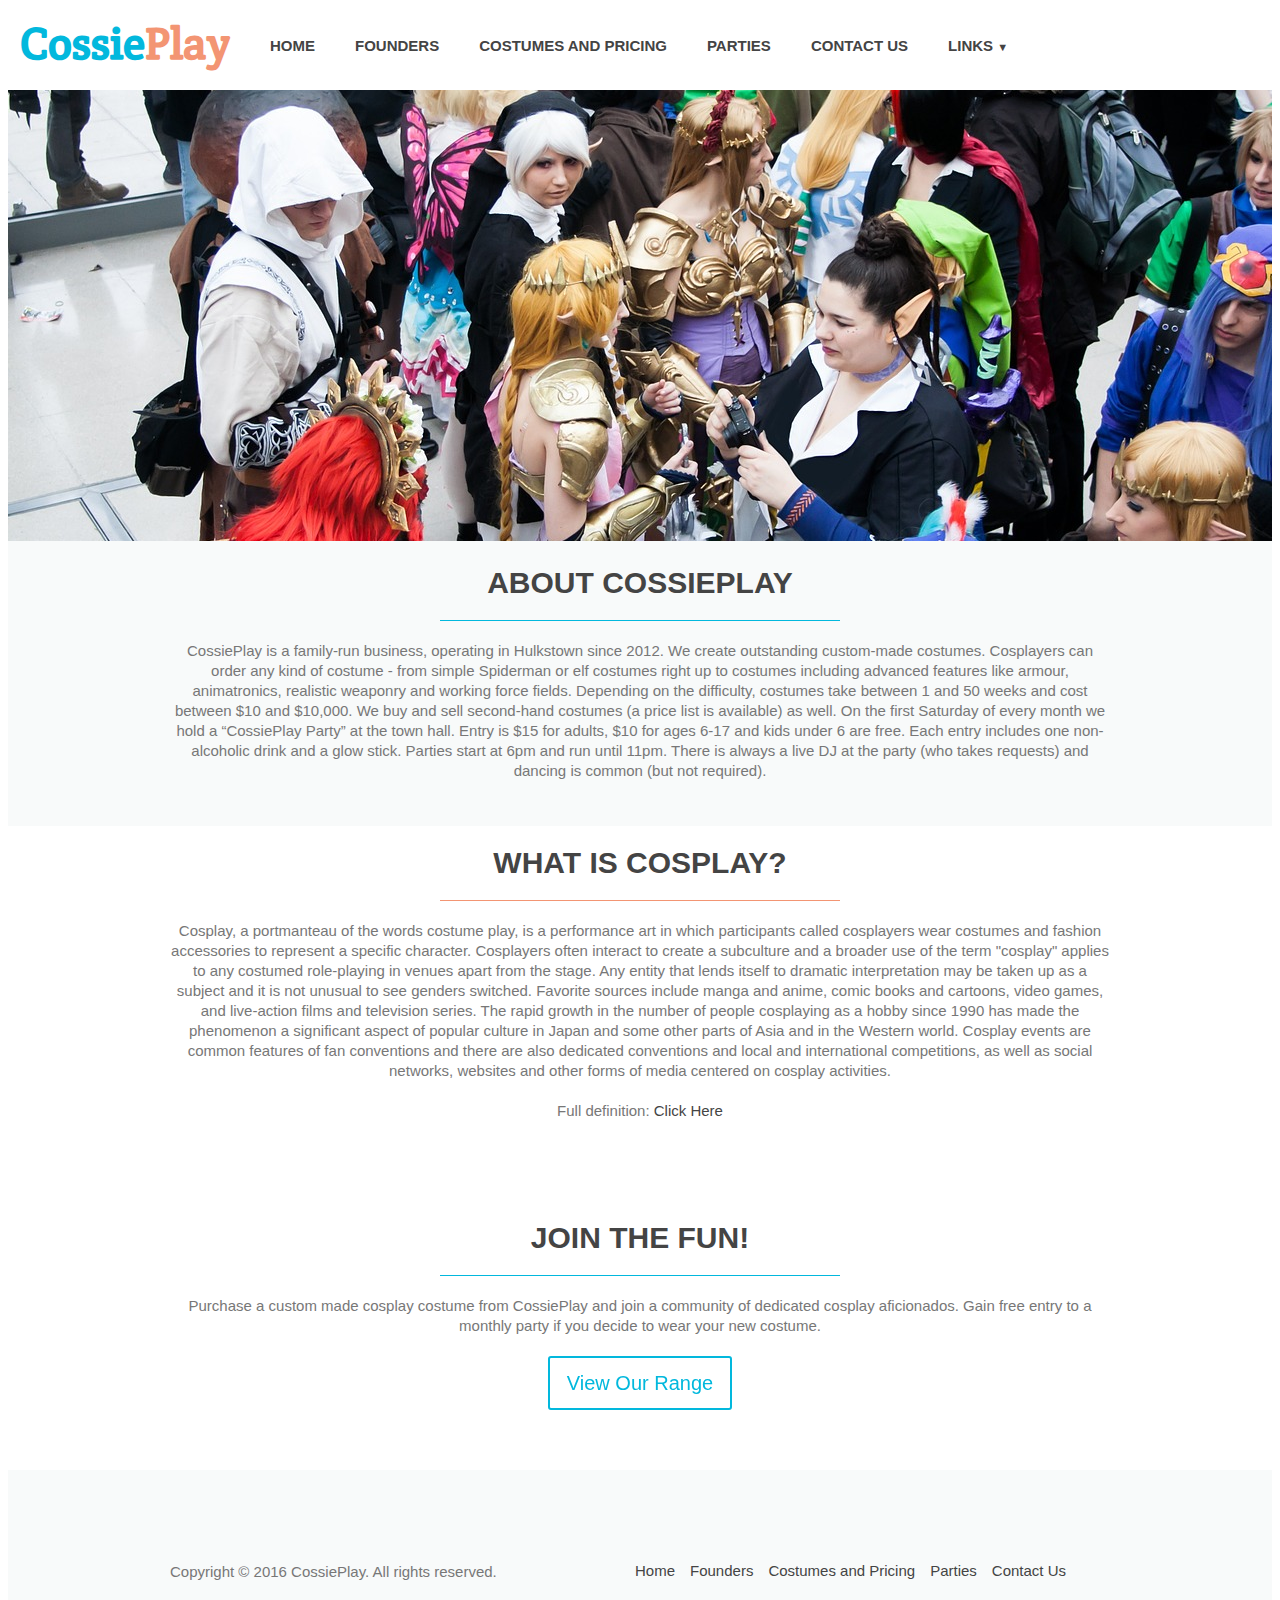
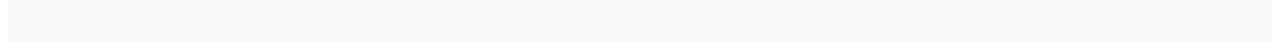
==== CossiePlay/index.html @ be0050b6 "added website files" ====
<!DOCTYPE HTML>
<html>
<head>
  <meta http-equiv="content-type" content="text/html; charset=utf-8">
  <title>CossiePlay - Welcome</title>
  <link rel="stylesheet" type="text/css" href="styles/style.css">
  <link href="http://fonts.googleapis.com/css?family=Crete+Round" rel="stylesheet" type="text/css">
</head>

<body>

    <header>
        <div class="wrapper">
            <h1><a href="index.html"><span class="color1">Cossie<span class="color2">Play</span></h1>
            <nav class="menu">
                  <ul class="clearfix">
                        <li><a href="index.html">Home</a></li>
                        <li><a href="founders.html">Founders</a></li>
                        <li><a href="#">Costumes and Pricing</a></li>
                        <li><a href="#">Parties</a></li>
                        <li><a href="contact.html">Contact Us</a></li>
                        <li><a href="#">Links <span class="arrow">&#9660;</a>
                                <ul class="sub-menu">
                                    <li><a href="https://en.wikipedia.org/wiki/Cosplay">Wikipedia Cosplay</a></li>
                                    <li><a href="http://www.cosplay.com">Cosplay Community</a></li>
                                    <li><a href="http://www.cosplaytutorial.com/index.php">Cosplay Tutorials</a></li>
                                </ul>
                        </li>
                  </ul>
            </nav>
      </div>
    </header>

    <div id="main-image">
        <div class="wrapper">
        </div>
    </div>

    <div id="desc">
        <div class="wrapper">
            <article>
                  <h3>About CossiePlay</h3>
                  <p>CossiePlay is a family-run business, operating in Hulkstown since 2012. We create outstanding custom-made costumes. Cosplayers can order any kind of costume - from simple Spiderman or elf costumes right up to costumes including advanced features like armour, animatronics, realistic weaponry and working force fields. Depending on the difficulty, costumes take between 1 and 50 weeks and cost between $10 and $10,000.
                  We buy and sell second-hand costumes (a price list is available) as well.
                  On the first Saturday of every month we hold a “CossiePlay Party” at the town hall. Entry is $15 for adults, $10 for ages 6-17 and kids under 6 are free. Each entry includes one non-alcoholic drink and a glow stick. Parties start at 6pm and run until 11pm. There is always a live DJ at the party (who takes requests) and dancing is common (but not required).</p>
            </article>
        </div>
    </div>

    <div id="cosplaydef">
        <div class="wrapper">
            <article>
                  <h3>What is Cosplay?</h3>
                  <p>Cosplay, a portmanteau of the words costume play, is a performance art in which participants called cosplayers wear costumes and fashion accessories to represent a specific character. Cosplayers often interact to create a subculture and a broader use of the term "cosplay" applies to any costumed role-playing in venues apart from the stage. Any entity that lends itself to dramatic interpretation may be taken up as a subject and it is not unusual to see genders switched. Favorite sources include manga and anime, comic books and cartoons, video games, and live-action films and television series.

                  The rapid growth in the number of people cosplaying as a hobby since 1990 has made the phenomenon a significant aspect of popular culture in Japan and some other parts of Asia and in the Western world. Cosplay events are common features of fan conventions and there are also dedicated conventions and local and international competitions, as well as social networks, websites and other forms of media centered on cosplay activities.
                  <br></br>
                  Full definition: <a href="https://en.wikipedia.org/wiki/Cosplay">Click Here</a>
                  </p>

            </article>
        </div>
    </div>

    <div id="cta">
        <div class="wrapper">
            <h3>Join the Fun!</h3>
            <p>Purchase a custom made cosplay costume from CossiePlay and join a community of dedicated cosplay aficionados. Gain free entry to a monthly party if you decide to wear your new costume.</p>
            <a href="#" class="button-1">View Our Range</a>
        </div>
    </div>

    <footer>
        <div class="wrapper">
            <div id="footer-info">
                  <p>Copyright © 2016 CossiePlay. All rights reserved.</p>
            </div>
            <div id="footer-links">
                <ul>
                  <li><a href="index.html">Home</a></li>
                  <li><a href="founders.html">Founders</a></li>
                  <li><a href="#">Costumes and Pricing</a></li>
                  <li><a href="#">Parties</a></li>
                  <li><a href="contact.html">Contact Us</a></li>
                </ul>
            </div>
            <div class="clear"></div>
        </div>
    </footer>
---- CossiePlay/styles/style.css ----
body {
        background-color: #fff;
        color: #777;
        font: normal 15px "Helvetica Neue", Arial, Helvetica, Geneva, sans-serif;
}

p {
        line-height: 20px;
        margin-bottom: 20px;
}

h1 {
        font-family: 'Crete Round', serif;
        font-weight: bold;
        color: #444;
        font-size: 45px;
        margin-bottom: 20px;
}

h2 {
        font-weight: 300;
        color: #444;
        font-size: 55px;
        text-transform: uppercase;
        text-align: center;
        margin-bottom: 20px;
}

h3 {
        font-size: 30px;
        color: #444;
        font-weight: bold;
        text-transform: uppercase;
        text-align: center;
        margin-bottom: 20px;
}

h4{
        font-size: 24px;
        color: #444;
        font-weight: bold;
        text-transform: uppercase;
        margin-bottom: 20px;
}

h5 {
        font-size: 15px;
        color: #444;
        font-weight: bold;
        text-transform: uppercase;
}

a {
        text-decoration: none;
        color: #444;
}

a:hover {
        color: #02b8dd;
}

strong {
        font-weight: bold;
}

small {
        font-size: 13px;
        color: #777;
        font-style: italic;
}

.clear {
        clear : both;
}

.wrapper {
        margin: 0 auto;
        padding: 0 10px;
        width: 940px;
}

header {
        margin-top: -15px;
        height: 90px;

}

header h1 {
        float: left;
        margin-top: 14px;
        margin-left: -150px;
        margin-right: 20px;
}

header h1 .color1 {
        color: #02b8dd;
}

header h1 .color2 {
        color: #f39573;
}

.clearfix:after {
        display: block;
        clear: both;
}

.menu .arrow {
        font-size: 11px;
        line-height: 0%;
}

.menu li:hover .sub-menu {
        z-index: 1;
        opacity: 1;
}

.sub-menu {
        width: 160%;
        padding: 0px 0px;
        position: absolute;
        top: 100%;
        left: 0px;
        z-index: -1;
        opacity: 0;
        transition:opacity linear 0.15s;
        box-shadow: 0px 2px 3px rgba(0, 0, 0, 0.2);
        background: #f8fafa;
}

.sub-menu li {
        display: block;
        margin-top: 10px;
        margin-bottom: 10px;
}

.sub-menu li a {
        padding: 0px 0px;
        display: block;
}


.sub-menu li a:hover, .sub-menu .current-item a {
        color: #02b8dd;
}

header nav ul li {
        float: left;
        position: relative;
        display: block;
        margin-top: 37px;
        margin-left: 20px;
        padding: 0;
}

header nav ul li a {
        color: #444;
        text-transform: uppercase;
        font-weight: bold;
        display: block;
        margin-right: 20px;
}

#main-image {
        height: 450px;
        padding-top: 1px;
        background: #f8fafa url('../images/book-fair.jpg') no-repeat center;
}

#desc {
        background-color: #f8fafa;
        padding: 25px 0;
        text-align: center;
}

#desc h3 {
        display: block;
        margin: 0 auto 20px auto;
        width: 400px;
        border-bottom: 1px solid #02b8dd;
        padding: 0 0 20px 0;
}

#cosplaydef {
        background-color: #fff;
        padding: 20px 0;
        text-align: center;
}

#cosplaydef h3 {
        display: block;
        margin: 0 auto 20px auto;
        width: 400px;
        border-bottom: 1px solid #f39573;
        padding: 0 0 20px 0;
}

article h4 {
        border-bottom: 1px solid #02b8dd;
        padding-bottom: 20px;
}

#cta {
        background-color: #fff;
        padding: 60px 0;
        text-align: center;
}

#cta h3 {
        display: block;
        margin: 0 auto 20px auto;
        width: 400px;
        border-bottom: 1px solid #02b8dd;
        padding: 0 0 20px 0;
}

.button-1 {
        display: block;
        margin: 0 auto;
        border: 2px solid #02b8dd;
        -webkit-transform: translateZ(0);
        transform: translateZ(0);
        box-shadow: 0 0 1px rgba(0, 0, 0, 0);
        -webkit-backface-visibility: hidden;
        backface-visibility: hidden;
        -moz-osx-font-smoothing: grayscale;
        overflow: hidden;
        -webkit-transition-duration: 0.3s;
        transition-duration: 0.3s;
        -webkit-transition-property: color, background-color;
        transition-property: color, background-color;
        color: #02b8dd;
        border-radius: 3px;
        width: 180px;
        height: 50px;
        font-size: 20px;
        line-height: 50px;
}

.button-1:hover, .button-2:focus, .button-2:active {
        background-color: #02b8dd;
        color: #fff;
}

footer {
        padding: 40px 0;
        background-color: #f8fafa;
}

#footer-info {
        width: 380px;
        float: left;
        margin-top: 37px;
}

#footer-links {
        width: 530px;
        float: right;
}

#footer-links ul li {
        float: left;
        display: block;
        margin-top: 37px;
        margin-left: 15px;
        padding: 0;
}

#steve h3 p {
        border-left: 100px;
}

#steve img {
        height: 250px;
        float: left;
        margin-left: -150px;
}
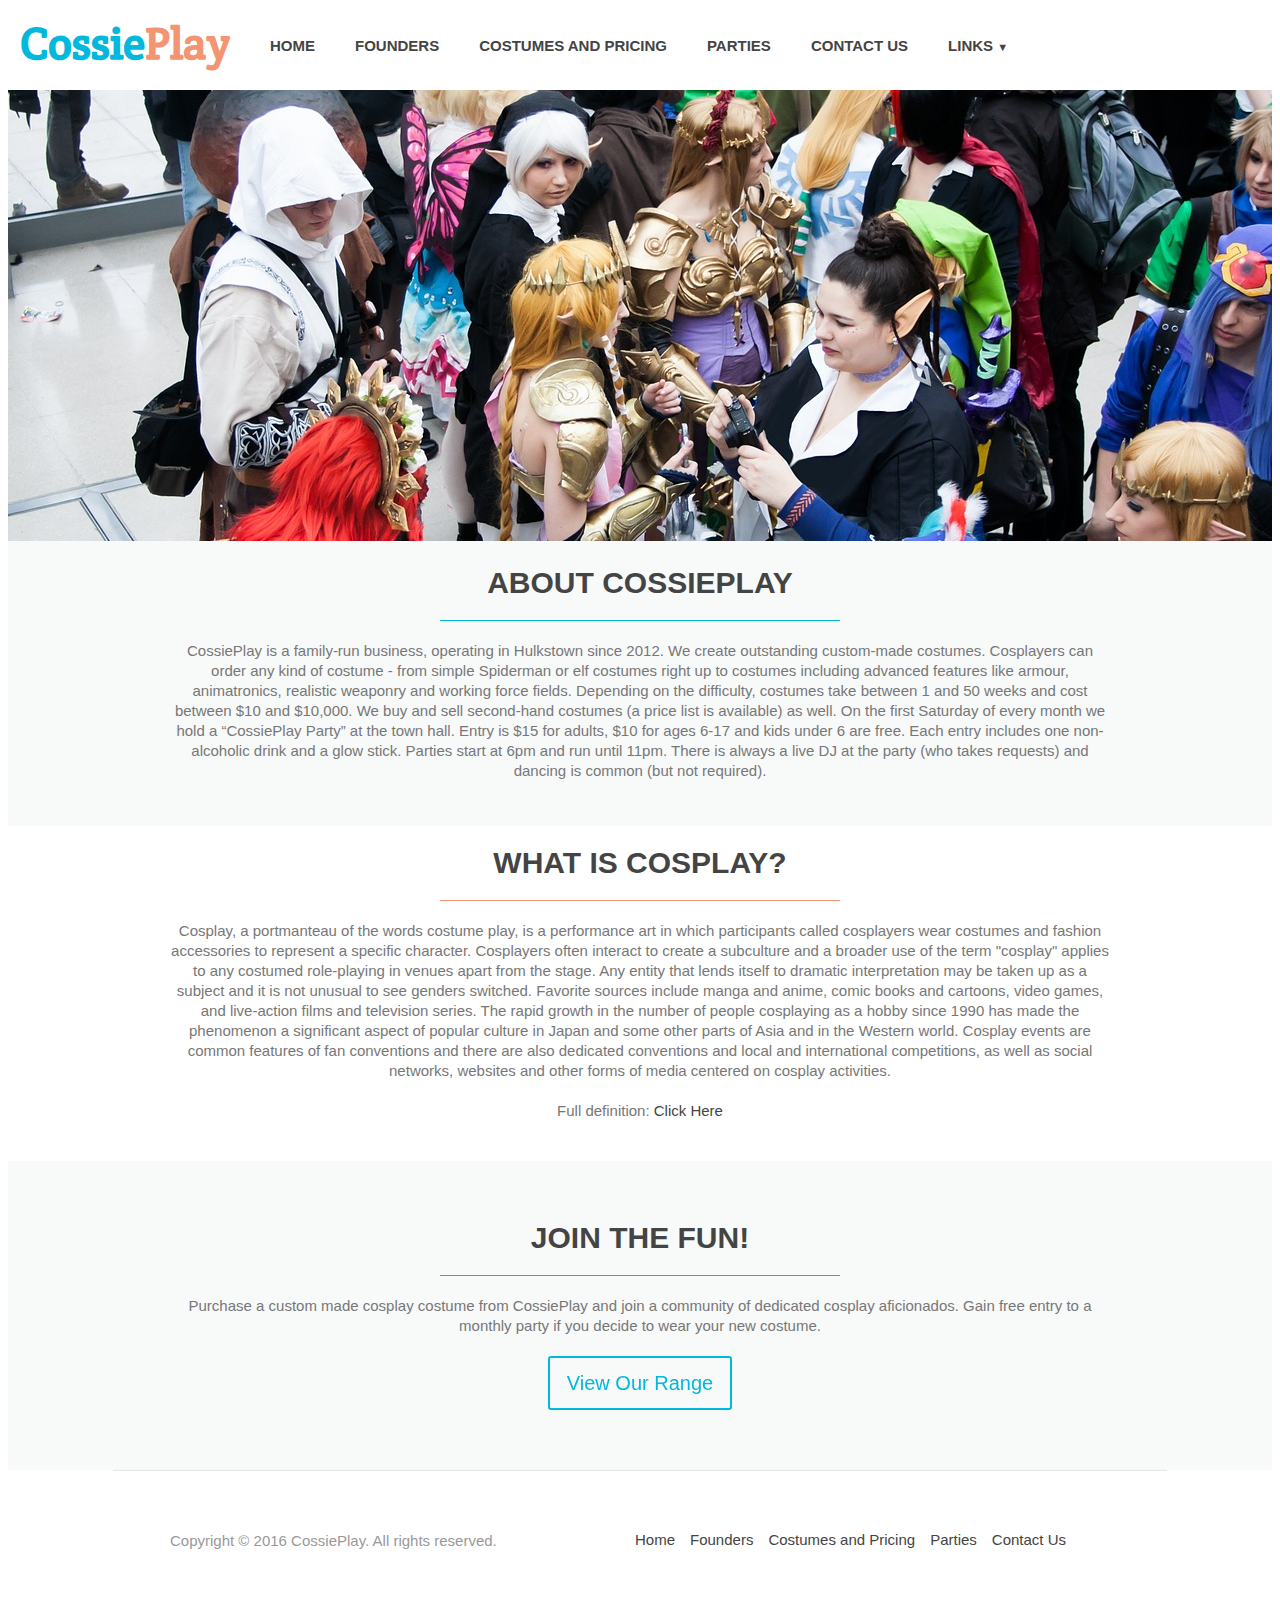
==== commit 6d7ac3d7: "Changes to footer and complete founder page" ====
--- a/CossiePlay/index.html
+++ b/CossiePlay/index.html
@@ -2,7 +2,7 @@
 <html>
 <head>
   <meta http-equiv="content-type" content="text/html; charset=utf-8">
-  <title>CossiePlay - Welcome</title>
+  <title>Welcome - CossiePlay</title>
   <link rel="stylesheet" type="text/css" href="styles/style.css">
   <link href="http://fonts.googleapis.com/css?family=Crete+Round" rel="stylesheet" type="text/css">
 </head>
--- a/CossiePlay/styles/style.css
+++ b/CossiePlay/styles/style.css
@@ -201,7 +201,7 @@
 }
 
 #cta {
-        background-color: #fff;
+        background-color: #f8fafa;
         padding: 60px 0;
         text-align: center;
 }
@@ -243,14 +243,18 @@
 }
 
 footer {
-        padding: 40px 0;
-        background-color: #f8fafa;
+        padding: 20px 15px;
+        border-top: 1px solid #e5e5e5;
+        color: #999;
+        max-width: 1024px;
+        margin: 0 auto;
+
 }
 
 #footer-info {
         width: 380px;
         float: left;
-        margin-top: 37px;
+        margin-top: 25px;
 }
 
 #footer-links {
@@ -261,17 +265,82 @@
 #footer-links ul li {
         float: left;
         display: block;
-        margin-top: 37px;
+        margin-top: 25px;
         margin-left: 15px;
         padding: 0;
 }
 
-#steve h3 p {
-        border-left: 100px;
-}
-
-#steve img {
-        height: 250px;
-        float: left;
-        margin-left: -150px;
-}
+#founders-title {
+        background-color: #f8fafa;
+        width: 97%;
+        padding: 20px;
+        margin-left: auto;
+        margin-right: auto;
+}
+
+#founders-title h3 {
+        font-family: 'Crete Round';
+}
+
+#founders {
+        background-color: #f8fafa;
+        width: 97%;
+        padding: 20px;
+        margin-left: auto;
+        margin-right: auto;
+}
+
+.founders-info h3 {
+        float: right;
+        font-family: 'Crete Round';
+        margin-right: 170px;
+        margin-top: 40px;
+}
+
+.founders-info {
+        padding: 0px;
+    <!--    border: 1px solid #e2b8dd; -->
+}
+
+.founders-info img {
+        width: 45%;
+        margin-left: -75px;
+        margin-top: 25px;
+}
+
+.founders-info p {
+        margin-top: -250px;
+        width: 450px;
+        float: right;
+        margin-right: 40px;
+        font-size: 20px;
+        font-weight: 200;
+        line-height: 40px;
+}
+
+.founders-info2 h3 {
+        float: left;
+        font-family: 'Crete Round';
+        margin-left: 25px;
+        margin-top: -350px;
+}
+
+.founders-info2 {
+        padding: 10px;
+}
+
+.founders-info2 img {
+        width: 45%;
+        margin-left: 450px;
+        margin-top: 50px;
+}
+
+.founders-info2 p {
+        margin-top: -300px;
+        width: 450px;
+        float: left;
+        margin-left: -50px;
+        font-size: 20px;
+        font-weight: 200;
+        line-height: 40px;
+}
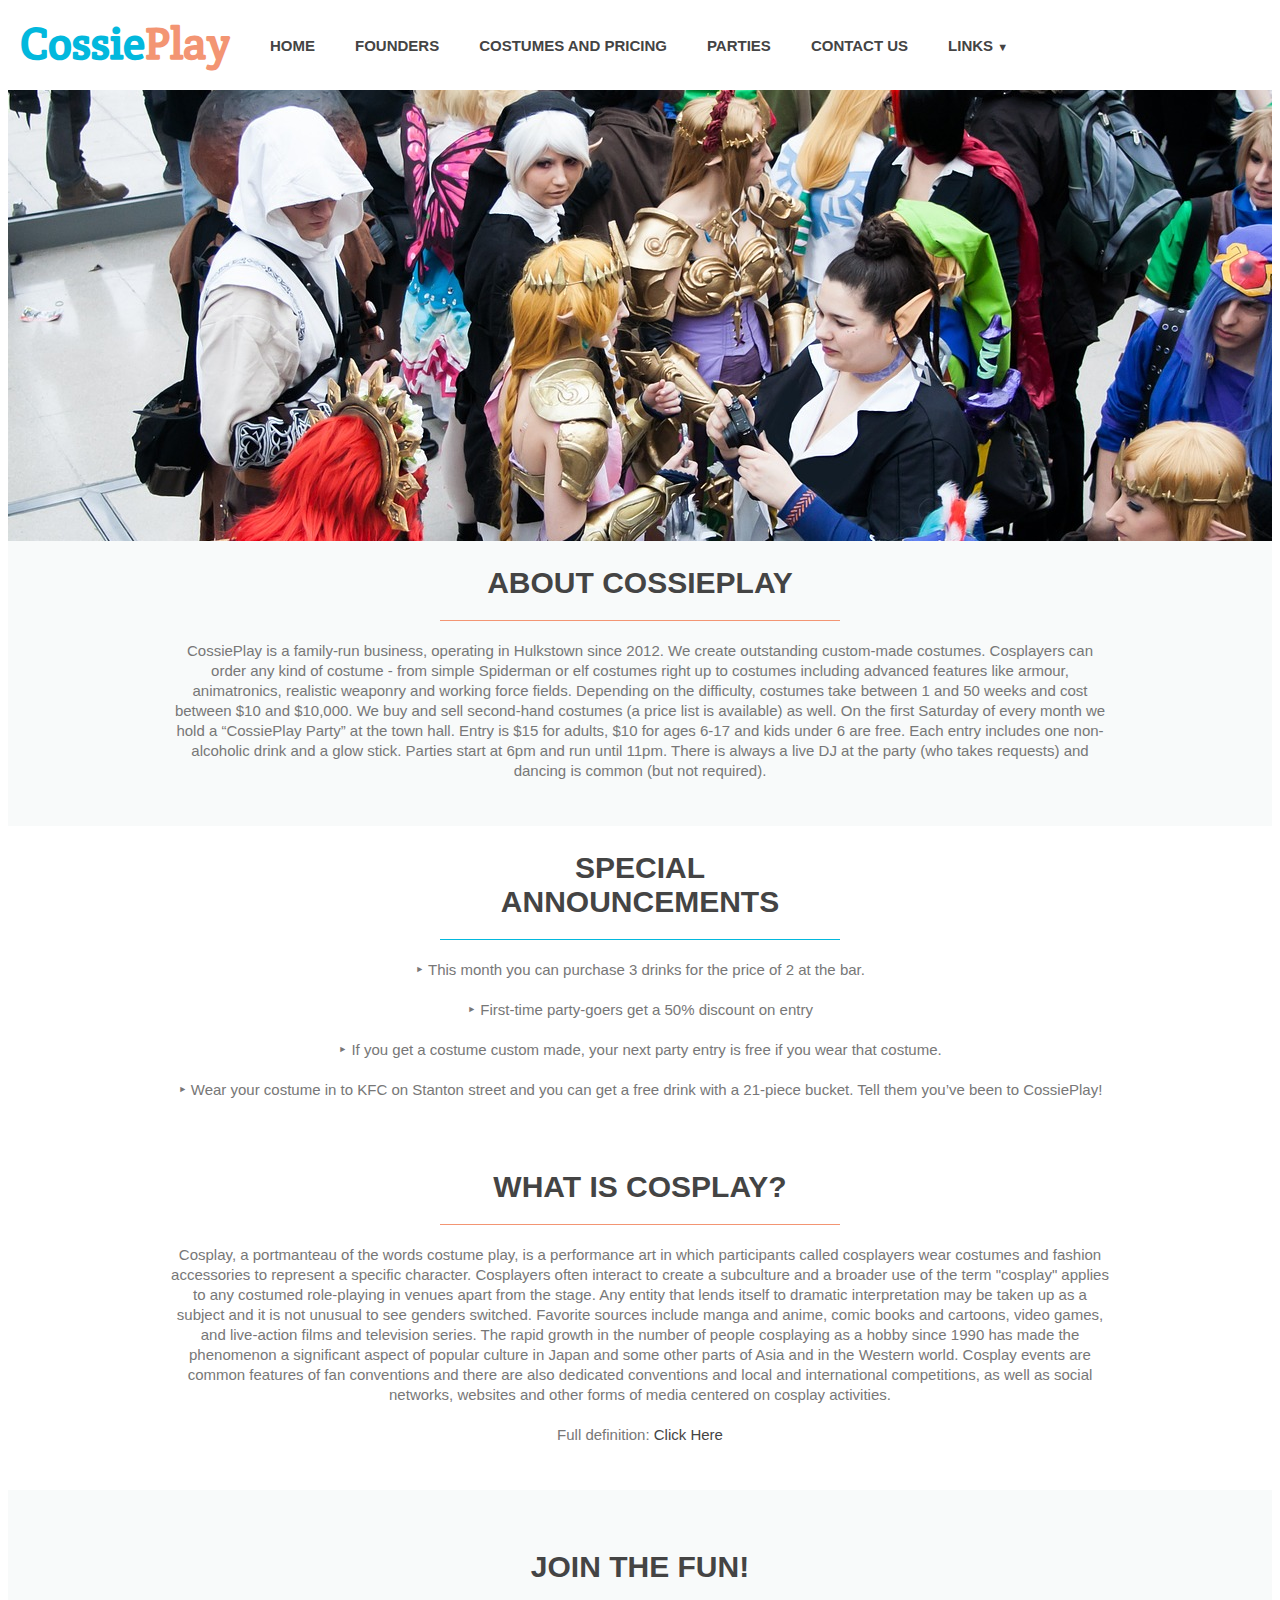
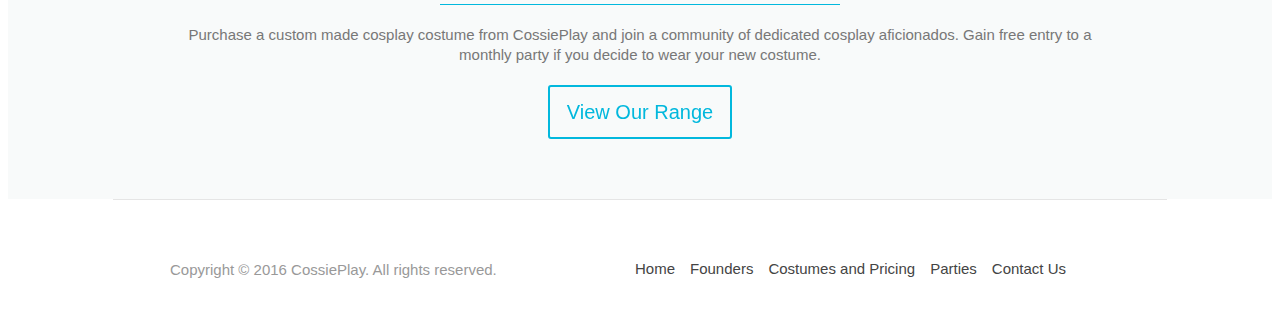
==== commit f36cc214: "Completed Website" ====
--- a/CossiePlay/index.html
+++ b/CossiePlay/index.html
@@ -16,10 +16,10 @@
                   <ul class="clearfix">
                         <li><a href="index.html">Home</a></li>
                         <li><a href="founders.html">Founders</a></li>
-                        <li><a href="#">Costumes and Pricing</a></li>
-                        <li><a href="#">Parties</a></li>
+                        <li><a href="costumes.html">Costumes and Pricing</a></li>
+                        <li><a href="parties.html">Parties</a></li>
                         <li><a href="contact.html">Contact Us</a></li>
-                        <li><a href="#">Links <span class="arrow">&#9660;</a>
+                        <li><a>Links <span class="arrow">&#9660;</a>
                                 <ul class="sub-menu">
                                     <li><a href="https://en.wikipedia.org/wiki/Cosplay">Wikipedia Cosplay</a></li>
                                     <li><a href="http://www.cosplay.com">Cosplay Community</a></li>
@@ -47,6 +47,18 @@
         </div>
     </div>
 
+    <div id="announcements">
+        <div class="wrapper">
+            <article>
+                  <h3>Special Announcements</h3>
+                  <p>&#8227 This month you can purchase 3 drinks for the price of 2 at the bar.<br></br>
+                     &#8227 First-time party-goers get a 50% discount on entry <br></br>
+                     &#8227 If you get a costume custom made, your next party entry is free if you wear that costume.<br></br>
+                     &#8227 Wear your costume in to KFC on Stanton street and you can get a free drink with a 21-piece bucket. Tell them you’ve been to CossiePlay!</p>
+            </article>
+        </div>
+    </div>
+
     <div id="cosplaydef">
         <div class="wrapper">
             <article>
@@ -66,9 +78,10 @@
         <div class="wrapper">
             <h3>Join the Fun!</h3>
             <p>Purchase a custom made cosplay costume from CossiePlay and join a community of dedicated cosplay aficionados. Gain free entry to a monthly party if you decide to wear your new costume.</p>
-            <a href="#" class="button-1">View Our Range</a>
+            <a href="costumes.html" class="button-1">View Our Range</a>
         </div>
     </div>
+</body>
 
     <footer>
         <div class="wrapper">
@@ -79,11 +92,12 @@
                 <ul>
                   <li><a href="index.html">Home</a></li>
                   <li><a href="founders.html">Founders</a></li>
-                  <li><a href="#">Costumes and Pricing</a></li>
-                  <li><a href="#">Parties</a></li>
+                  <li><a href="costumes.html">Costumes and Pricing</a></li>
+                  <li><a href="parties.html">Parties</a></li>
                   <li><a href="contact.html">Contact Us</a></li>
                 </ul>
             </div>
             <div class="clear"></div>
         </div>
     </footer>
+</html>
--- a/CossiePlay/styles/style.css
+++ b/CossiePlay/styles/style.css
@@ -177,13 +177,27 @@
         display: block;
         margin: 0 auto 20px auto;
         width: 400px;
+        border-bottom: 1px solid #f39573;
+        padding: 0 0 20px 0;
+}
+
+#announcements {
+        background-color: #fff;
+        padding: 25px 0;
+        text-align: center;
+}
+
+#announcements h3 {
+        display: block;
+        margin: 0 auto 20px auto;
+        width: 400px;
         border-bottom: 1px solid #02b8dd;
         padding: 0 0 20px 0;
 }
 
 #cosplaydef {
         background-color: #fff;
-        padding: 20px 0;
+        padding: 25px 0;
         text-align: center;
 }
 
@@ -344,3 +358,112 @@
         font-weight: 200;
         line-height: 40px;
 }
+
+#parties-title {
+        background-color: #f8fafa;
+        width: 97%;
+        padding: 20px;
+        margin-left: auto;
+        margin-right: auto;
+}
+
+#parties-title h3 {
+        font-family: 'Crete Round';
+}
+
+#party-info {
+        background-color: #f8fafa;
+        width: 97%;
+        padding: 20px;
+        margin-left: auto;
+        margin-right: auto;
+}
+
+#party-info img {
+        width: 45%;
+        margin-left: 550px;
+        margin-top: 20px;
+}
+
+#party-info p {
+        margin-top: -310px;
+        width: 450px;
+        float: left;
+        margin-left: -50px;
+        font-size: 20px;
+        font-weight: 200;
+        line-height: 30px;
+}
+
+#party-guidelines p {
+        font-size: 12px;
+        font-weight: 150;
+        line-height: 20px;
+}
+
+#contact-title {
+        background-color: #f8fafa;
+        width: 97%;
+        padding: 20px;
+        margin-left: auto;
+        margin-right: auto;
+}
+
+#contact-title h3 {
+        font-family: "Crete Round";
+}
+
+#contact-details {
+        background-color: #f8fafa;
+        width: 97%;
+        padding: 20px;
+        margin-left: auto;
+        margin-right: auto;
+        height: 300px;
+}
+
+#contact-details p {
+        text-align: center;
+        font-size: 20px;
+        font-weight: 200px;
+        line-height: 15px;
+}
+
+#price-title {
+        background-color: #f8fafa;
+        width: 97%;
+        padding: 20px;
+        margin-left: auto;
+        margin-right: auto;
+}
+
+#price-title h3 {
+        font-family: "Crete Round";
+
+}
+
+#price-table {
+        background-color: #f8fafa;
+        width: 97%;
+        padding: 20px;
+        margin-left: auto;
+        margin-right: auto;
+}
+
+#price-table img {
+        width: 56%;
+        float: right;
+        margin-right: -80px;
+}
+
+#price-table table {
+        border-collapse: collapse;
+        margin-top: 0px;
+        margin-left: 35px;
+}
+
+#price-table td, th {
+        border: 1px solid #999;
+        padding: 0.5rem;
+        text-align: left;
+}
